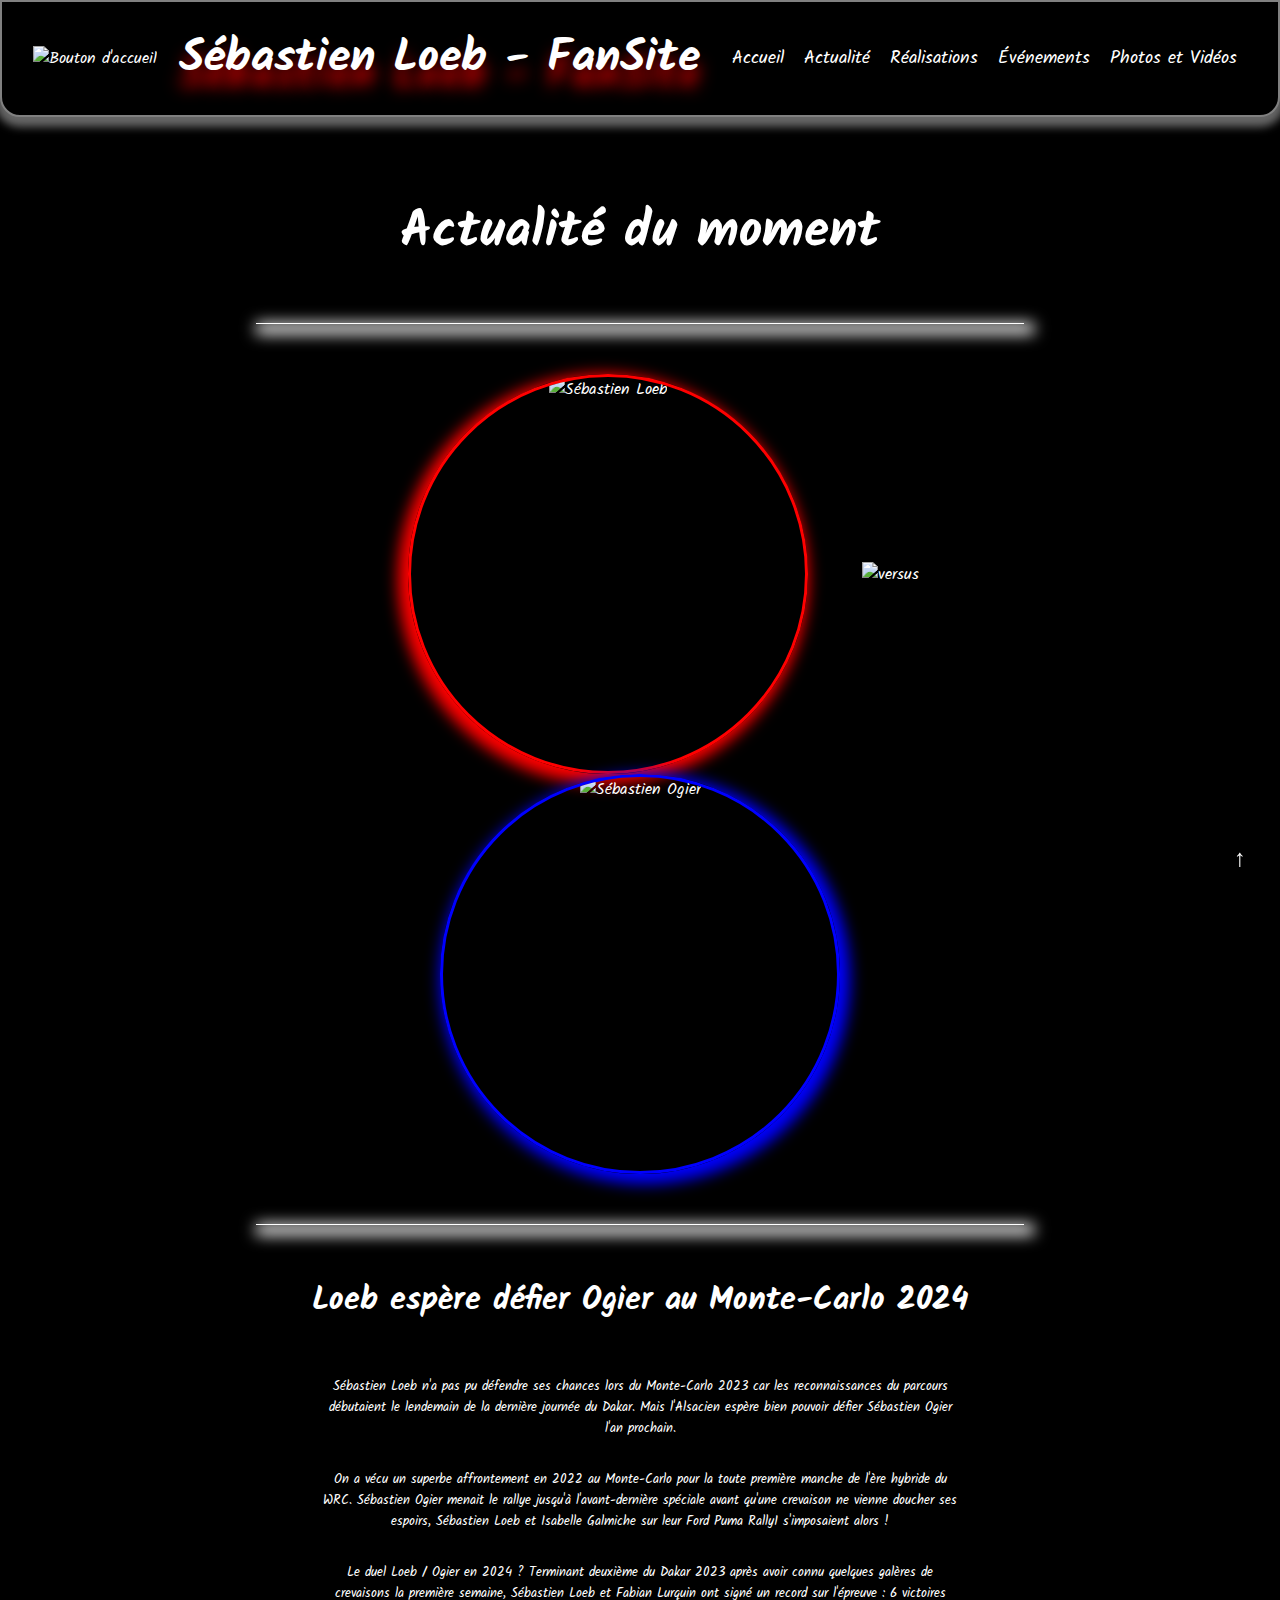
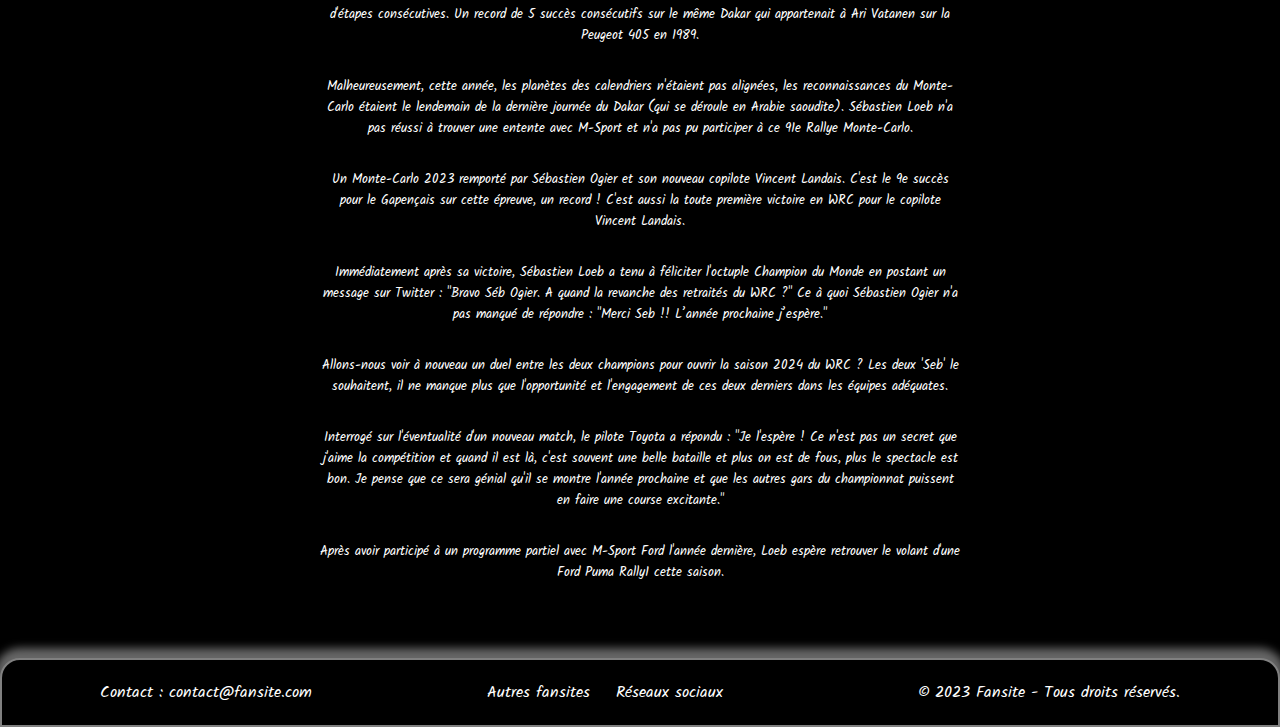
==== Pages/actualite.html @ 15e07889 "update" ====
<!DOCTYPE html>
<html lang="fr">

    <head>
        <meta charset="UTF-8" />
        <meta name="viewport" content="width=device-width, initial-scale=1.0" />

        <title>Sébastien Loeb - FanSite</title>
        <link rel="stylesheet" href="/fansite.css" />
    </head>

    <body>
        <div id="top"></div>
        <header>
            <a href="index.html" class="logo">
                <img src="/assets/logobis2.png" alt="Bouton d'accueil" />
            </a>

            <div class="title">
                <h1>Sébastien Loeb - FanSite</h1>
            </div>
            
            <nav>
                <ul class="nav-ul">
                    <li><a href="/index.html">Accueil</a></li>
                    <li><a href="./actualite.html">Actualité</a></li>
                    <li><a href="./realisations.html">Réalisations</a></li>
                    <li><a href="./evenements.html">Événements</a></li>
                    <li><a href="./photos_videos.html">Photos et Vidéos</a></li>
                </ul>
            </nav>
        </header>

        <main class="main-actualite">
            <h2>Actualité du moment</h2>

            <hr>

            <div class="container-vs-actualite">
                <div class="sous-container-actualite red">
                    <img class="img-actualite left" src="../assets/loeb-actus.jpg" alt="Sébastien Loeb">
                </div>

                <div class="sous-container-actualite-versus">
                    <img class="img-actualite-centre" src="../assets/versus-logo-removebg.png" alt="versus">
                </div>

                <div class="sous-container-actualite blue">
                    <img class="img-actualite right" src="../assets/ogier-actus.jpg" alt="Sébastien Ogier">
                </div>
            </div>

            <hr>

            <h3 class="main-actualite-h3">
                Loeb espère défier Ogier au Monte-Carlo 2024
            </h3>

            <p>
                Sébastien Loeb n'a pas pu défendre ses chances lors du Monte-Carlo 2023 car les reconnaissances du parcours débutaient le lendemain de la dernière journée du Dakar. Mais l'Alsacien espère bien pouvoir défier Sébastien Ogier l'an prochain.
            </p>
        
            <p>
                On a vécu un superbe affrontement en 2022 au Monte-Carlo pour la toute première manche de l'ère hybride du WRC. Sébastien Ogier menait le rallye jusqu'à l'avant-dernière spéciale avant qu'une crevaison ne vienne doucher ses espoirs, Sébastien Loeb et Isabelle Galmiche sur leur Ford Puma Rally1 s'imposaient alors !
            </p>
        
            <p>
                Le duel Loeb / Ogier en 2024 ? Terminant deuxième du Dakar 2023 après avoir connu quelques galères de crevaisons la première semaine, Sébastien Loeb et Fabian Lurquin ont signé un record sur l'épreuve : 6 victoires d'étapes consécutives. Un record de 5 succès consécutifs sur le même Dakar qui appartenait à Ari Vatanen sur la Peugeot 405 en 1989.
            </p>
        
            <p>
                Malheureusement, cette année, les planètes des calendriers n'étaient pas alignées, les reconnaissances du Monte-Carlo étaient le lendemain de la dernière journée du Dakar (qui se déroule en Arabie saoudite). Sébastien Loeb n'a pas réussi à trouver une entente avec M-Sport et n'a pas pu participer à ce 91e Rallye Monte-Carlo.
            </p>
        
            <p>
                Un Monte-Carlo 2023 remporté par Sébastien Ogier et son nouveau copilote Vincent Landais. C'est le 9e succès pour le Gapençais sur cette épreuve, un record ! C'est aussi la toute première victoire en WRC pour le copilote Vincent Landais.
            </p>
        
            <p>
                Immédiatement après sa victoire, Sébastien Loeb a tenu à féliciter l'octuple Champion du Monde en postant un message sur Twitter : "Bravo Séb Ogier. A quand la revanche des retraités du WRC ?" Ce à quoi Sébastien Ogier n'a pas manqué de répondre : "Merci Seb !! L’année prochaine j’espère."
            </p>
        
            <p>
                Allons-nous voir à nouveau un duel entre les deux champions pour ouvrir la saison 2024 du WRC ? Les deux 'Seb' le souhaitent, il ne manque plus que l'opportunité et l'engagement de ces deux derniers dans les équipes adéquates.
            </p>
        
            <p>
                Interrogé sur l'éventualité d'un nouveau match, le pilote Toyota a répondu : "Je l'espère ! Ce n'est pas un secret que j'aime la compétition et quand il est là, c'est souvent une belle bataille et plus on est de fous, plus le spectacle est bon. Je pense que ce sera génial qu'il se montre l'année prochaine et que les autres gars du championnat puissent en faire une course excitante."
            </p>
        
            <p>
                Après avoir participé à un programme partiel avec M-Sport Ford l'année dernière, Loeb espère retrouver le volant d'une Ford Puma Rally1 cette saison.
            </p>
        
        </main>

        <footer>
            <p>Contact : contact@fansite.com</p>
            <ul>
                <li><a href="autres_fansites.html">Autres fansites</a></li>
                <li><a href="reseaux_sociaux.html">Réseaux sociaux</a></li>
            </ul>
            <p>&copy; 2023 Fansite - Tous droits réservés.</p>
            <a href="#top" class="scroll-to-top">↑</a>
        </footer>
    </body>
</html>
---- fansite.css ----
@import url('https://fonts.googleapis.com/css2?family=Kalam&display=swap');

/* Rénitialisation */
* {
    margin: 0;
    padding: 0;
    box-sizing: border-box;
    text-decoration: none;
    list-style: none;
    font-family: 'Kalam';
    color: #fff;
}

/* ------------------- DÉBUT DE LA BASE ------------------- */
body {
    display: flex;
    min-height: 100vh;
    flex-direction: column;
    background-color: black;
}

/* Flèche ↑ pour retour haut de page */
.scroll-to-top {
    position: fixed;
    bottom: 20px;
    right: 20px;
    background-color: black;
    color: white;
    width: 40px;
    height: 40px;
    text-align: center;
    line-height: 40px;
    border-radius: 50%;
    font-size: 24px;
    text-decoration: none;
    transition: display 0.5s;
}

.scroll-to-top:hover {
    background-color: rgba(255, 255, 255, 0.333);
    color: black;
}

/* Header - NavBar */
header {
    background-color: black;
    box-shadow: 0px 5px 8px 5px rgba(255,255,255,0.4);
    border-radius: 0 0 20px 20px;
    border: 2px solid gray;
    padding: 20px;
    display: flex;
    align-items: center;
    justify-content: space-around;
    flex-wrap: wrap;
    margin-bottom: 75px;
}

/* Style du logo */
.logo img {
    width: 200px;
}

.title {
    font-weight: 900;
    font-size: 1.8vw;
    text-shadow: 0px 17px 16px #CE0000;
}

.nav-ul {
    display: flex;
    flex-wrap: wrap;
    align-items: center;
    justify-content: space-around;
}

.nav-ul li {
    margin: 10px;
}

.nav-ul li a {
    text-decoration: none;
    transition: color 0.3s;
    font-size: 18px;
}

.nav-ul li a:hover {
    color: red;
}

/* Style pour le footer */
footer {
    background-color: black;
    box-shadow: 0px -5px 8px 5px rgba(255,255,255,0.4);
    border-radius: 20px 20px 0 0;
    border: 2px solid gray;
    text-align: center;
    padding: 10px;
    display: flex;
    align-items: center;
    justify-content: space-around;
}

footer p {
    margin: 10px 0;
}

footer ul li {
    display: inline;
    margin-right: 20px;
}

footer ul li a:hover {
    color: blue;
}

::-webkit-scrollbar {
    display: none;
}
/* ------------------- FIN DE LA BASE ------------------- */


/* ---------------- DÉBUT PAGE INDEX --------------- */
/* MAIN */
.main-index {
    /* flex: 1; */
    display: flex;
    align-items: center;
    justify-content: center;
    flex-direction: column;
    margin-bottom: 100px;
}

.main-index > h2 {
    text-align: left;
    width: 100%;
    max-width: 20vw;
    margin-left: -35%;
    font-size: 35px;
    font-weight: 900;
    color: red;
}

.main-index > p {
    width: 100%;
    height: auto;
    max-width: 50vw;
    text-align: center;
}

.main-index > a {
    border: #fff solid 3px;
    border-radius: 20px;
    background-color: cadetblue;
    padding: 10px;
    margin: 50px 0 30px;
}

.container-gif-main-index {
    display: flex;
    flex-direction: row;
    width: 100%;
    height: auto;
    margin-bottom: 30px;
}

.main-index > .gif-main-bas-index {
    width: 100%;
    height: auto;
    max-width: 15vw;
    display: block;
    margin: 0 auto;
}

.damier-main-index {
    background-image: url("./assets/damier.jpg");
    background-size: cover;
    background-position: center;
}

.damier-main-index.right-damier-index {
    width: 100%;
    height: auto;
    max-width: 100vw;
    display: block;
    margin: 0 auto;
    background-size: 350%;
    background-repeat: no-repeat;
}

.damier-main-index.left-damier-index {
    transform: scaleX(-1);
    width: 100%;
    height: auto;
    max-width: 100vw;
    display: block;
    margin: 0 auto;
    background-size: 350%;
    background-repeat: no-repeat;
}

.gif-presentation-index {
   width: 250vw;
   height: auto;
}
/* ---------------- FIN PAGE INDEX --------------- */

/* ---------------- DÉBUT PAGE ACTUALITÉES --------------- */
.main-actualite {
    display: flex;
    flex-direction: column;
    flex-wrap: wrap;
    justify-content: center;
    text-align: center;
    align-items: center;
    margin-bottom: 45px;
}

.main-actualite > h2 {
    font-weight: 900;
    font-size: 4vw;
    margin-bottom: 50px;

}

hr {
    border: 0;
    height: 1px;
    width: 60%;
    background-color: white; 
    box-shadow: 5px 5px 15px 5px white;
}

.container-vs-actualite {
    display: flex;
    align-items: center;
    justify-content: center;
    flex-direction: row;
    flex-wrap: wrap;
    margin: 50px 0 50px;
}

@media (max-width: 1060px) {
    .container-vs-actualite {
        flex-direction: column;
        align-items: center;
        justify-content: center;
    }
}

.container-vs-actualite > img {
    width: 100%;
    height: auto;
    max-width: 100%;
}

.sous-container-actualite {
    width: 400px;
    height: 400px;
    border: 3px solid red;
    border-radius: 50%;
    overflow: hidden;
}

.sous-container-actualite.red {
    border: 3px solid red;
    margin: 0 50px;
    box-shadow: -5px 5px 15px 5px red;
}

.sous-container-actualite.blue {
    border: 3px solid blue;
    margin: 0 50px;
    box-shadow: 5px 5px 15px 5px blue;
}

.sous-container-actualite-versus {
    /* background-color: blue; */
    width: 100%;
    height: auto;
    max-width: 5vw;
}

.img-actualite {
    width: 100%;
    height: 100%;
    object-fit: cover;
}

.img-actualite-centre {
    width: 100%;
    height: 100%;
    object-fit: cover;
}

.main-actualite-h3 {
    margin: 50px 0;
    font-size: 2.5vw;
}

.main-actualite > p {
    font-size: 1.05vw;
    width: 100%;
    height: auto;
    max-width: 50%;
    margin-bottom: 30px;
}

/* ---------------- FIN PAGE ACTUALITÉES --------------- */
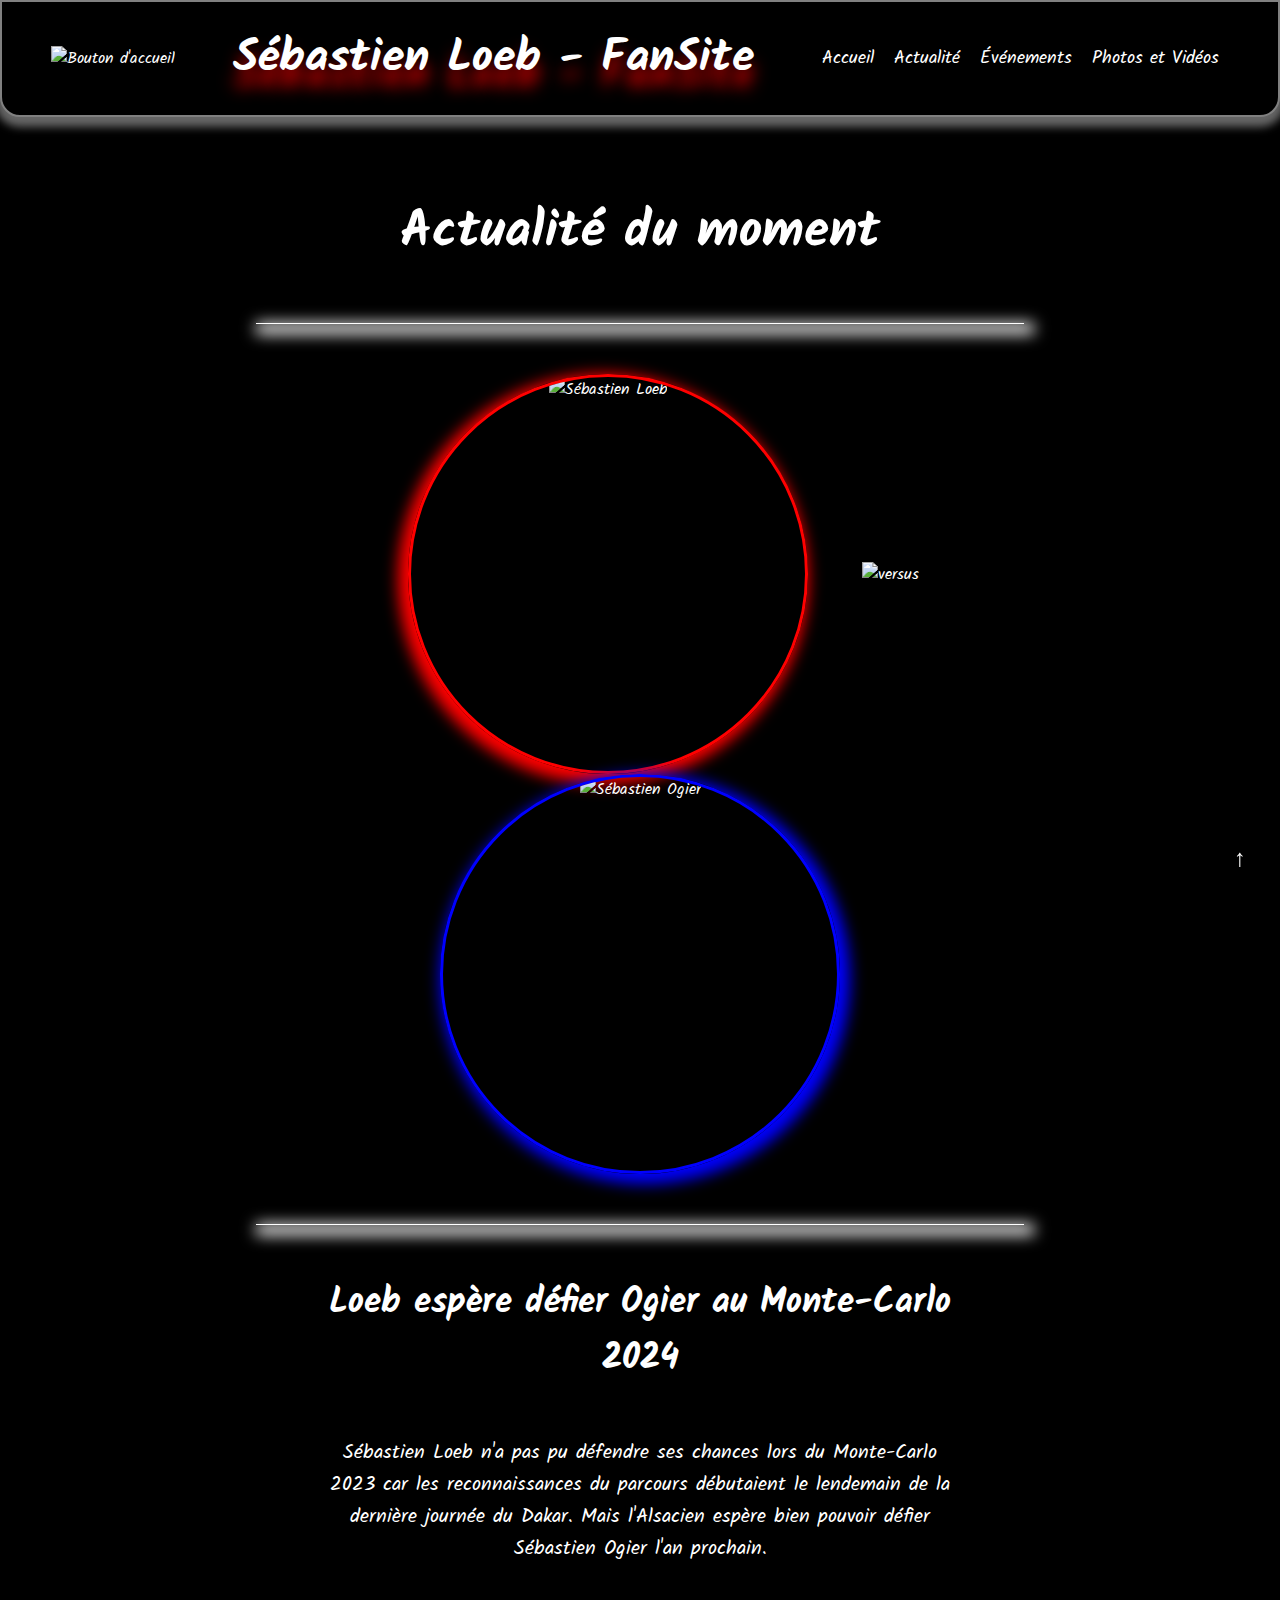
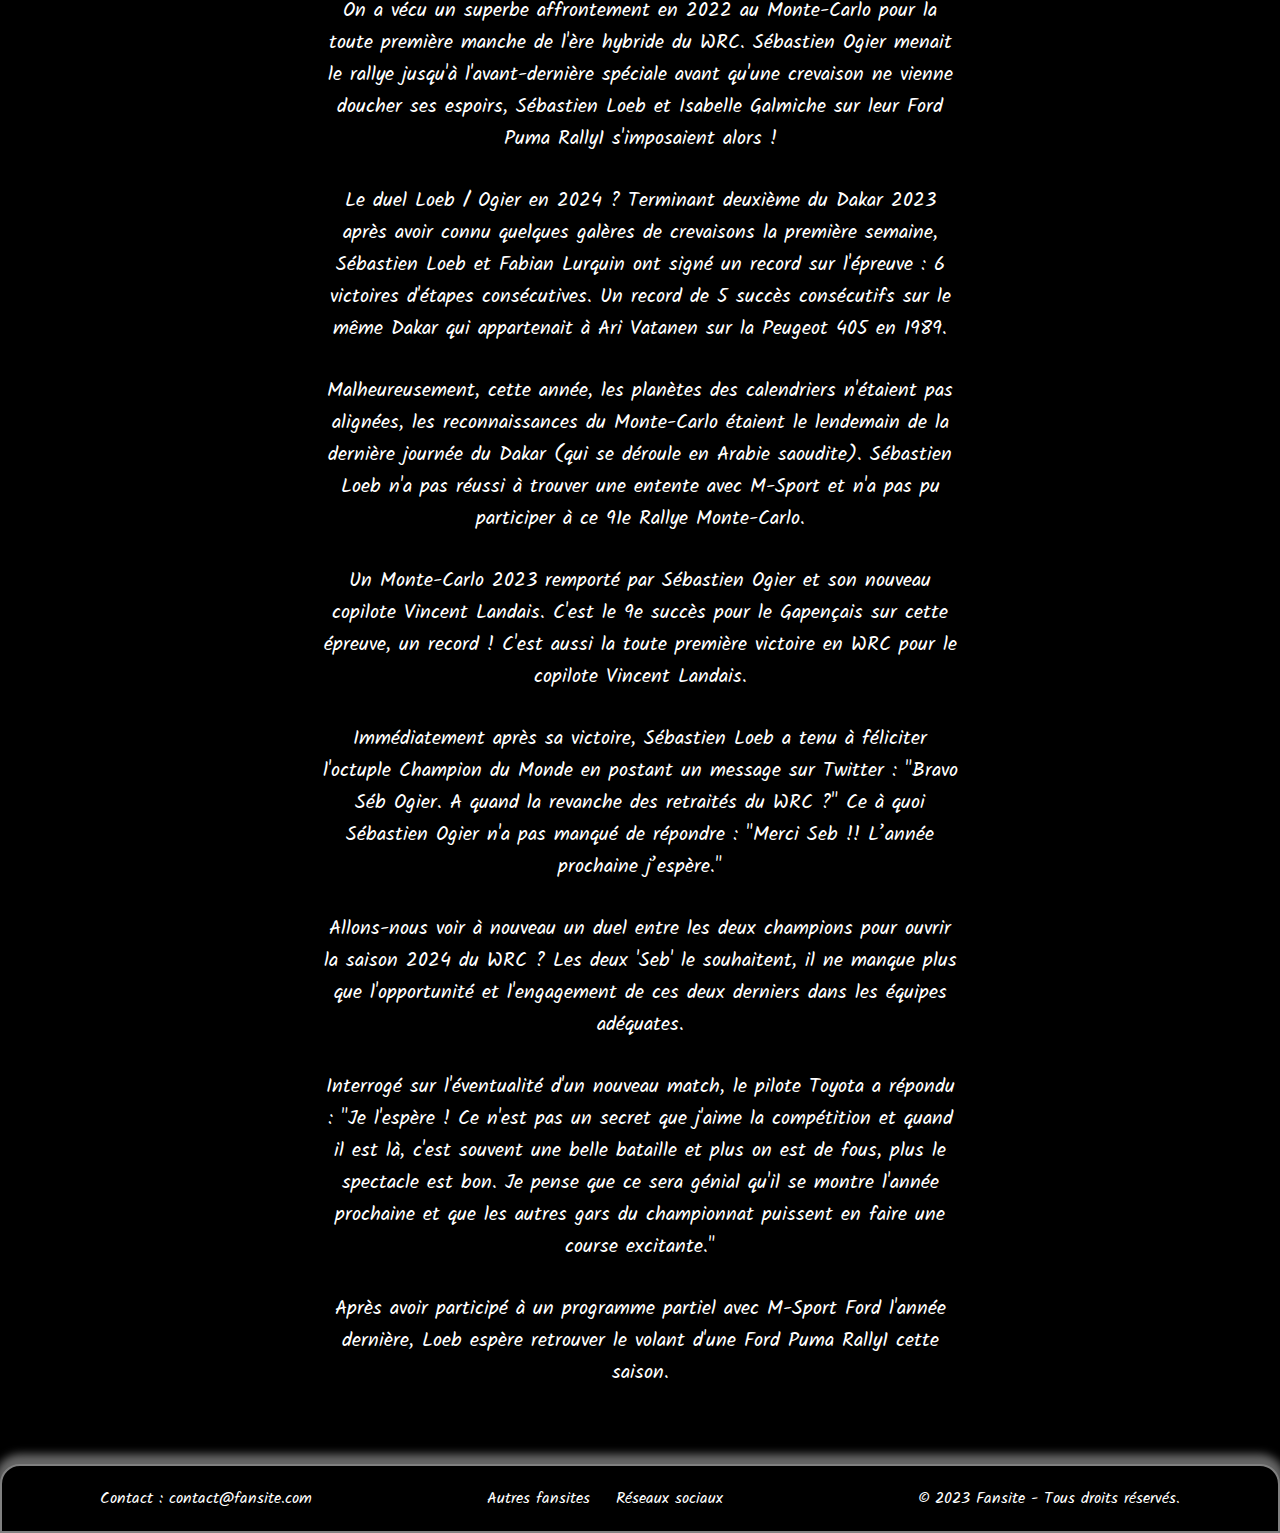
==== commit 6d5acac8: "update" ====
--- a/Pages/actualite.html
+++ b/Pages/actualite.html
@@ -24,7 +24,6 @@
                 <ul class="nav-ul">
                     <li><a href="/index.html">Accueil</a></li>
                     <li><a href="./actualite.html">Actualité</a></li>
-                    <li><a href="./realisations.html">Réalisations</a></li>
                     <li><a href="./evenements.html">Événements</a></li>
                     <li><a href="./photos_videos.html">Photos et Vidéos</a></li>
                 </ul>
--- a/fansite.css
+++ b/fansite.css
@@ -131,6 +131,12 @@
 }
 
 .main-index > h2 {
+    font-weight: 900;
+    font-size: 4vw;
+    margin-bottom: 50px;
+}
+
+.main-index > h3 {
     text-align: left;
     width: 100%;
     max-width: 20vw;
@@ -138,12 +144,14 @@
     font-size: 35px;
     font-weight: 900;
     color: red;
+    margin-top: 50px;
 }
 
 .main-index > p {
     width: 100%;
     height: auto;
     max-width: 50vw;
+    font-size: 20px;
     text-align: center;
 }
 
@@ -294,15 +302,38 @@
 
 .main-actualite-h3 {
     margin: 50px 0;
-    font-size: 2.5vw;
+    width: 100%;
+    height: auto;
+    max-width: 50vw;
+    font-size: 35px;
 }
 
 .main-actualite > p {
-    font-size: 1.05vw;
-    width: 100%;
-    height: auto;
-    max-width: 50%;
+    width: 100%;
+    height: auto;
+    max-width: 50vw;
     margin-bottom: 30px;
+    font-size: 20px;
 }
 
 /* ---------------- FIN PAGE ACTUALITÉES --------------- */
+
+
+.main {
+    display: flex;
+    flex-direction: column;
+    align-items: center;
+    justify-content: center;
+    margin-bottom: 100px;
+}
+
+table,
+td {
+  border: 1px solid #333;
+}
+
+thead,
+tfoot {
+  background-color: #333;
+  color: #fff;
+}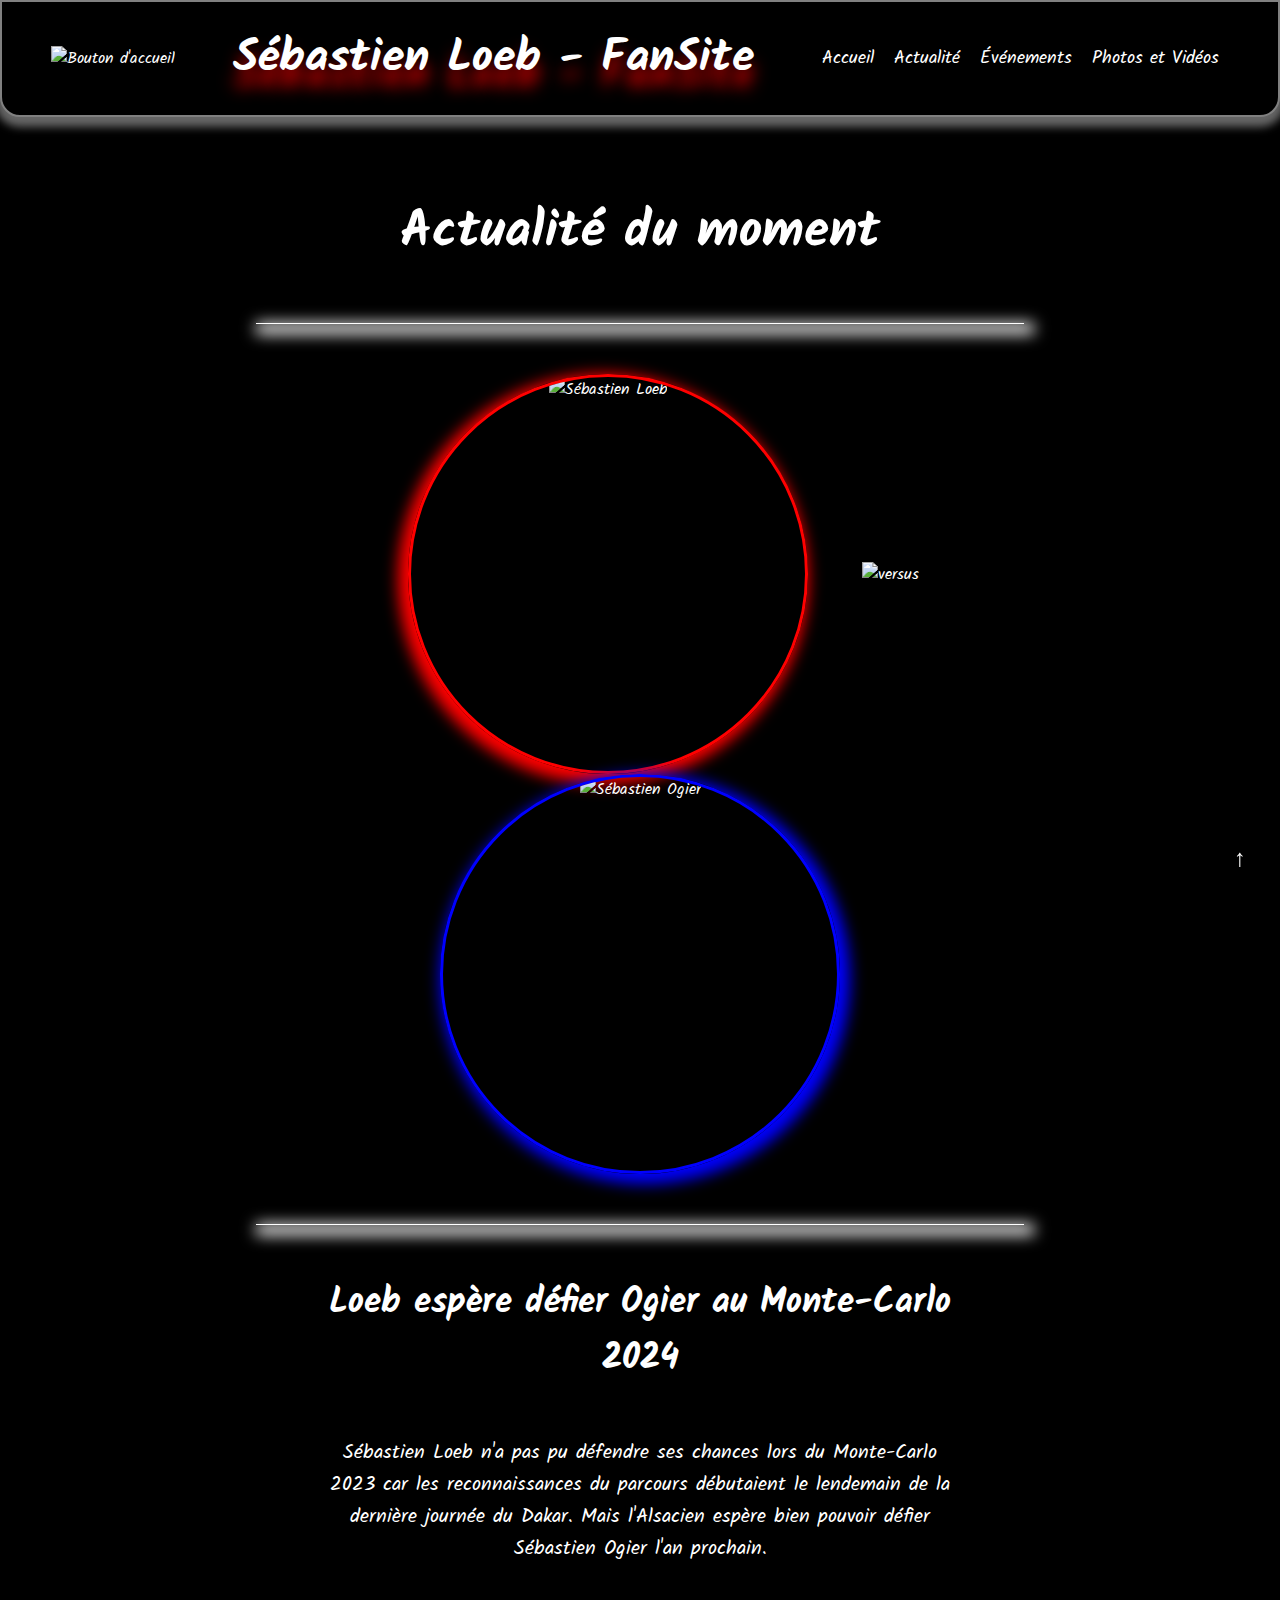
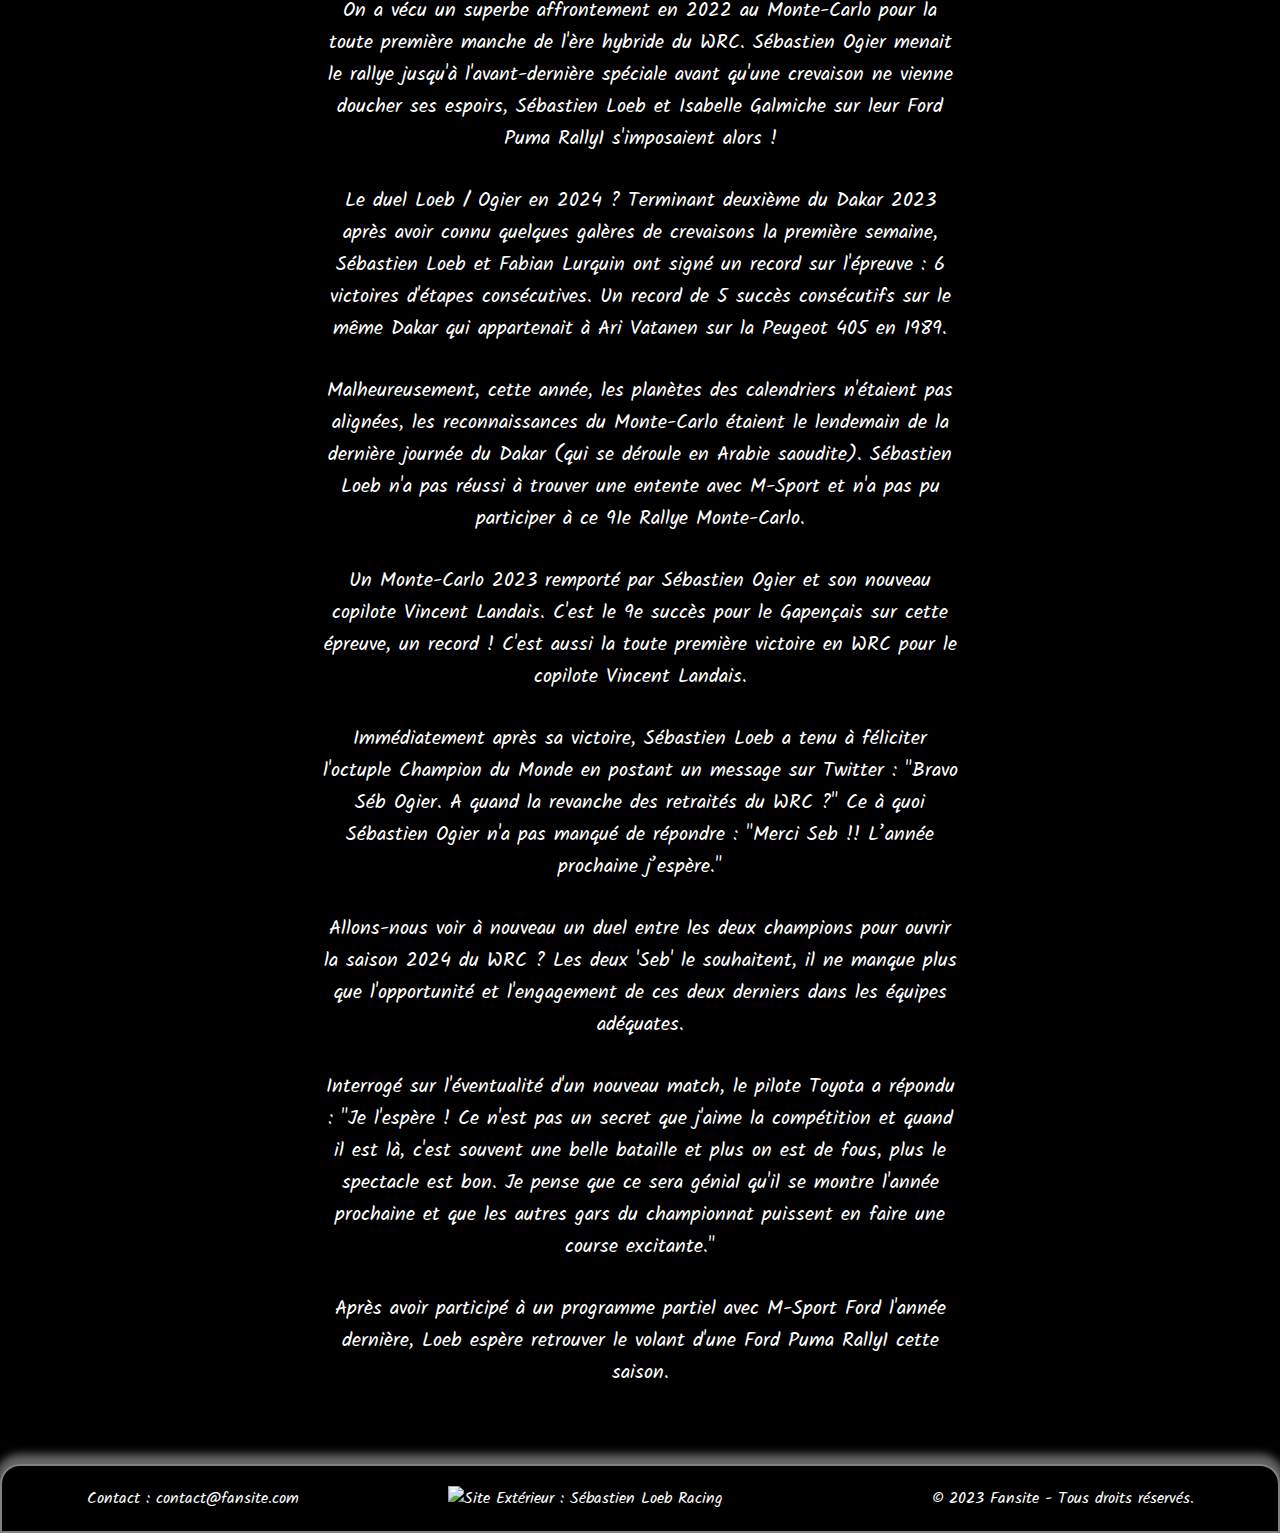
==== commit a431dd36: "update" ====
--- a/Pages/actualite.html
+++ b/Pages/actualite.html
@@ -7,6 +7,7 @@
 
         <title>Sébastien Loeb - FanSite</title>
         <link rel="stylesheet" href="/fansite.css" />
+        <link rel="stylesheet" href="https://cdnjs.cloudflare.com/ajax/libs/font-awesome/6.4.2/css/all.min.css" integrity="sha512-z3gLpd7yknf1YoNbCzqRKc4qyor8gaKU1qmn+CShxbuBusANI9QpRohGBreCFkKxLhei6S9CQXFEbbKuqLg0DA==" crossorigin="anonymous" referrerpolicy="no-referrer" />
     </head>
 
     <body>
@@ -19,7 +20,7 @@
             <div class="title">
                 <h1>Sébastien Loeb - FanSite</h1>
             </div>
-            
+
             <nav>
                 <ul class="nav-ul">
                     <li><a href="/index.html">Accueil</a></li>
@@ -31,7 +32,7 @@
         </header>
 
         <main class="main-actualite">
-            <h2>Actualité du moment</h2>
+            <h2 class="title-page-h2">Actualité du moment</h2>
 
             <hr>
 
@@ -58,46 +59,89 @@
             <p>
                 Sébastien Loeb n'a pas pu défendre ses chances lors du Monte-Carlo 2023 car les reconnaissances du parcours débutaient le lendemain de la dernière journée du Dakar. Mais l'Alsacien espère bien pouvoir défier Sébastien Ogier l'an prochain.
             </p>
-        
             <p>
                 On a vécu un superbe affrontement en 2022 au Monte-Carlo pour la toute première manche de l'ère hybride du WRC. Sébastien Ogier menait le rallye jusqu'à l'avant-dernière spéciale avant qu'une crevaison ne vienne doucher ses espoirs, Sébastien Loeb et Isabelle Galmiche sur leur Ford Puma Rally1 s'imposaient alors !
             </p>
-        
             <p>
                 Le duel Loeb / Ogier en 2024 ? Terminant deuxième du Dakar 2023 après avoir connu quelques galères de crevaisons la première semaine, Sébastien Loeb et Fabian Lurquin ont signé un record sur l'épreuve : 6 victoires d'étapes consécutives. Un record de 5 succès consécutifs sur le même Dakar qui appartenait à Ari Vatanen sur la Peugeot 405 en 1989.
             </p>
-        
             <p>
                 Malheureusement, cette année, les planètes des calendriers n'étaient pas alignées, les reconnaissances du Monte-Carlo étaient le lendemain de la dernière journée du Dakar (qui se déroule en Arabie saoudite). Sébastien Loeb n'a pas réussi à trouver une entente avec M-Sport et n'a pas pu participer à ce 91e Rallye Monte-Carlo.
             </p>
-        
             <p>
                 Un Monte-Carlo 2023 remporté par Sébastien Ogier et son nouveau copilote Vincent Landais. C'est le 9e succès pour le Gapençais sur cette épreuve, un record ! C'est aussi la toute première victoire en WRC pour le copilote Vincent Landais.
             </p>
-        
             <p>
                 Immédiatement après sa victoire, Sébastien Loeb a tenu à féliciter l'octuple Champion du Monde en postant un message sur Twitter : "Bravo Séb Ogier. A quand la revanche des retraités du WRC ?" Ce à quoi Sébastien Ogier n'a pas manqué de répondre : "Merci Seb !! L’année prochaine j’espère."
             </p>
-        
             <p>
                 Allons-nous voir à nouveau un duel entre les deux champions pour ouvrir la saison 2024 du WRC ? Les deux 'Seb' le souhaitent, il ne manque plus que l'opportunité et l'engagement de ces deux derniers dans les équipes adéquates.
             </p>
-        
             <p>
                 Interrogé sur l'éventualité d'un nouveau match, le pilote Toyota a répondu : "Je l'espère ! Ce n'est pas un secret que j'aime la compétition et quand il est là, c'est souvent une belle bataille et plus on est de fous, plus le spectacle est bon. Je pense que ce sera génial qu'il se montre l'année prochaine et que les autres gars du championnat puissent en faire une course excitante."
             </p>
-        
             <p>
                 Après avoir participé à un programme partiel avec M-Sport Ford l'année dernière, Loeb espère retrouver le volant d'une Ford Puma Rally1 cette saison.
             </p>
-        
         </main>
 
         <footer>
             <p>Contact : contact@fansite.com</p>
-            <ul>
-                <li><a href="autres_fansites.html">Autres fansites</a></li>
-                <li><a href="reseaux_sociaux.html">Réseaux sociaux</a></li>
+            <ul class="reseaux-sociaux">
+                <li>
+                    <a
+                        href="https://sebastienloebracing.com"
+                        target="_blank"
+                        class="logo"
+                    >
+                        <img
+                            src="../assets/logo-footer.png" alt="Site Extérieur : Sébastien Loeb Racing"
+                        >
+                    </a>
+                </li>
+                <li class="reseau-social">
+                    <a
+                        href="https://www.facebook.com/SebLoebOfficiel"
+                        target="_blank"
+                    >
+                        <i
+                            class="
+                                fa-brands
+                                fa-square-facebook
+                                fa-bounce
+                                fa-2xl
+                            "
+                        ></i>
+                    </a>
+                </li>
+                <li class="reseau-social">
+                    <a
+                        href="https://twitter.com/SebastienLoeb" target="_blank"
+                    >
+                        <i
+                            class="
+                                fa-brands
+                                fa-2xl fa-bounce fa-square-x-twitter
+                            " 
+                        ></i>
+                    </a>
+                </li>
+                <li class="reseau-social">
+                    <a
+                        class="reseaux-sociaux"
+                        href="https://www.instagram.com/sebloebofficiel/"
+                        target="_blank"
+                    >
+                        <i
+                            class="
+                                fa-brands
+                                fa-square-instagram
+                                fa-bounce
+                                fa-2xl
+                            "
+                        ></i>
+                    </a>
+                </li>
             </ul>
             <p>&copy; 2023 Fansite - Tous droits réservés.</p>
             <a href="#top" class="scroll-to-top">↑</a>
--- a/fansite.css
+++ b/fansite.css
@@ -1,3 +1,4 @@
+/* Import de la police 'Kalam' via Google Fonts */
 @import url('https://fonts.googleapis.com/css2?family=Kalam&display=swap');
 
 /* Rénitialisation */
@@ -10,7 +11,6 @@
     font-family: 'Kalam';
     color: #fff;
 }
-
 /* ------------------- DÉBUT DE LA BASE ------------------- */
 body {
     display: flex;
@@ -18,7 +18,6 @@
     flex-direction: column;
     background-color: black;
 }
-
 /* Flèche ↑ pour retour haut de page */
 .scroll-to-top {
     position: fixed;
@@ -35,12 +34,10 @@
     text-decoration: none;
     transition: display 0.5s;
 }
-
 .scroll-to-top:hover {
     background-color: rgba(255, 255, 255, 0.333);
     color: black;
 }
-
 /* Header - NavBar */
 header {
     background-color: black;
@@ -54,39 +51,32 @@
     flex-wrap: wrap;
     margin-bottom: 75px;
 }
-
 /* Style du logo */
 .logo img {
     width: 200px;
 }
-
 .title {
     font-weight: 900;
     font-size: 1.8vw;
     text-shadow: 0px 17px 16px #CE0000;
 }
-
 .nav-ul {
     display: flex;
     flex-wrap: wrap;
     align-items: center;
     justify-content: space-around;
 }
-
 .nav-ul li {
     margin: 10px;
 }
-
 .nav-ul li a {
     text-decoration: none;
     transition: color 0.3s;
     font-size: 18px;
 }
-
 .nav-ul li a:hover {
     color: red;
 }
-
 /* Style pour le footer */
 footer {
     background-color: black;
@@ -99,28 +89,26 @@
     align-items: center;
     justify-content: space-around;
 }
-
 footer p {
     margin: 10px 0;
 }
-
-footer ul li {
-    display: inline;
-    margin-right: 20px;
-}
-
-footer ul li a:hover {
-    color: blue;
-}
-
+.reseaux-sociaux {
+    display: flex;
+    align-items: center;
+}
+.reseau-social i {
+    padding: 0 10px 0 10px;
+    color: #35363a;
+}
+.reseau-social:hover {
+    transform: scale(1.5);
+}
 ::-webkit-scrollbar {
     display: none;
 }
 /* ------------------- FIN DE LA BASE ------------------- */
 
-
 /* ---------------- DÉBUT PAGE INDEX --------------- */
-/* MAIN */
 .main-index {
     /* flex: 1; */
     display: flex;
@@ -129,13 +117,11 @@
     flex-direction: column;
     margin-bottom: 100px;
 }
-
-.main-index > h2 {
+.title-page-h2 {
     font-weight: 900;
     font-size: 4vw;
     margin-bottom: 50px;
 }
-
 .main-index > h3 {
     text-align: left;
     width: 100%;
@@ -146,7 +132,6 @@
     color: red;
     margin-top: 50px;
 }
-
 .main-index > p {
     width: 100%;
     height: auto;
@@ -154,7 +139,6 @@
     font-size: 20px;
     text-align: center;
 }
-
 .main-index > a {
     border: #fff solid 3px;
     border-radius: 20px;
@@ -162,7 +146,6 @@
     padding: 10px;
     margin: 50px 0 30px;
 }
-
 .container-gif-main-index {
     display: flex;
     flex-direction: row;
@@ -170,7 +153,6 @@
     height: auto;
     margin-bottom: 30px;
 }
-
 .main-index > .gif-main-bas-index {
     width: 100%;
     height: auto;
@@ -178,13 +160,11 @@
     display: block;
     margin: 0 auto;
 }
-
 .damier-main-index {
     background-image: url("./assets/damier.jpg");
     background-size: cover;
     background-position: center;
 }
-
 .damier-main-index.right-damier-index {
     width: 100%;
     height: auto;
@@ -222,14 +202,6 @@
     align-items: center;
     margin-bottom: 45px;
 }
-
-.main-actualite > h2 {
-    font-weight: 900;
-    font-size: 4vw;
-    margin-bottom: 50px;
-
-}
-
 hr {
     border: 0;
     height: 1px;
@@ -246,7 +218,6 @@
     flex-wrap: wrap;
     margin: 50px 0 50px;
 }
-
 @media (max-width: 1060px) {
     .container-vs-actualite {
         flex-direction: column;
@@ -254,13 +225,11 @@
         justify-content: center;
     }
 }
-
 .container-vs-actualite > img {
     width: 100%;
     height: auto;
     max-width: 100%;
 }
-
 .sous-container-actualite {
     width: 400px;
     height: 400px;
@@ -268,38 +237,32 @@
     border-radius: 50%;
     overflow: hidden;
 }
-
 .sous-container-actualite.red {
     border: 3px solid red;
     margin: 0 50px;
     box-shadow: -5px 5px 15px 5px red;
 }
-
 .sous-container-actualite.blue {
     border: 3px solid blue;
     margin: 0 50px;
     box-shadow: 5px 5px 15px 5px blue;
 }
-
 .sous-container-actualite-versus {
     /* background-color: blue; */
     width: 100%;
     height: auto;
     max-width: 5vw;
 }
-
 .img-actualite {
     width: 100%;
     height: 100%;
     object-fit: cover;
 }
-
 .img-actualite-centre {
     width: 100%;
     height: 100%;
     object-fit: cover;
 }
-
 .main-actualite-h3 {
     margin: 50px 0;
     width: 100%;
@@ -307,7 +270,6 @@
     max-width: 50vw;
     font-size: 35px;
 }
-
 .main-actualite > p {
     width: 100%;
     height: auto;
@@ -315,25 +277,122 @@
     margin-bottom: 30px;
     font-size: 20px;
 }
-
 /* ---------------- FIN PAGE ACTUALITÉES --------------- */
 
-
-.main {
-    display: flex;
-    flex-direction: column;
-    align-items: center;
-    justify-content: center;
-    margin-bottom: 100px;
-}
-
+/* ---------------- DÉBUT PAGE ÉVÉNEMENTS --------------- */
+.main-evenements {
+    display: flex;
+    flex-direction: column;
+    align-items: center;
+    justify-content: center;
+    margin-bottom: 100px;
+}
+.main-evenements > p {
+    margin-top: 100px;
+    margin-bottom: 100px;
+    width: 100%;
+    height: auto;
+    max-width: 50vw;
+    font-size: 20px;
+    text-align: center;
+}
+.tableau-events {
+    font-size: 23px;
+    text-align: center;
+}
 table,
-td {
+td,
+th {
   border: 1px solid #333;
-}
-
-thead,
-tfoot {
-  background-color: #333;
-  color: #fff;
-}+  border-radius: 20px;
+  padding: 30px;
+}
+th {
+    position: relative;
+    z-index: 1;
+}
+th::after {
+    content: '';
+    position: absolute;
+    top: 0;
+    left: 0;
+    width: 100%;
+    height: 100%;
+    background-color: rgb(31, 31, 31);
+    filter: blur(7px);
+    z-index: -1;
+}
+/* ---------------- FIN PAGE ÉVÉNEMENTS --------------- */
+
+/* ---------------- DÉBUT PAGE PHOTOS & VIDÉOS --------------- */
+.main-photos-videos {
+    display: flex;
+    flex-direction: column;
+    text-align: center;
+    justify-content: center;
+    align-items: center;
+}
+.main-photos-videos > h3 {
+    margin: 100px 0 50px;
+    margin: 50px 0;
+    width: 100%;
+    height: auto;
+    max-width: 50vw;
+    font-size: 35px;
+}
+.grid-photos {
+    margin-bottom: 100px;
+    
+    display: grid;
+    grid-template-columns: repeat(3, 1fr);
+    grid-template-rows: repeat(3, 1fr);
+    grid-column-gap: 20px;
+    grid-row-gap: 20px;
+
+    width: 100%;
+    height: auto;
+    max-width: 1200px;
+}
+.grid-photos > .case {
+    border-radius: 25px;
+    padding: 10px;
+}
+.case > img {
+    width: 100%;
+    height: 100%;
+    object-fit: cover;
+    border-radius: 25px;
+    box-shadow: 5px 5px 15px 5px #ffffff2e;
+    transition: transform 0.3s;
+}
+.case:hover img {
+    transform: scale(2);
+}
+.grid-videos {
+    margin-bottom: 100px;
+
+    display: grid;
+    grid-template-columns: repeat(3, 1fr);
+    grid-template-rows: repeat(3, 1fr);
+    grid-column-gap: 20px;
+    grid-row-gap: 20px;
+
+    width: 100%;
+    height: auto;
+    max-width: 1400px;
+}
+.grid-videos > .case {
+    /* background-color: blue; */
+    padding: 10px;
+    
+}
+.case > iframe {
+    box-shadow: 5px 5px 15px 5px #ffffff2e;
+    border-radius: 25px;
+    aspect-ratio: 16/9;  
+}
+/* ---------------- FIN PAGE PHOTOS & VIDÉOS --------------- */
+
+
+
+
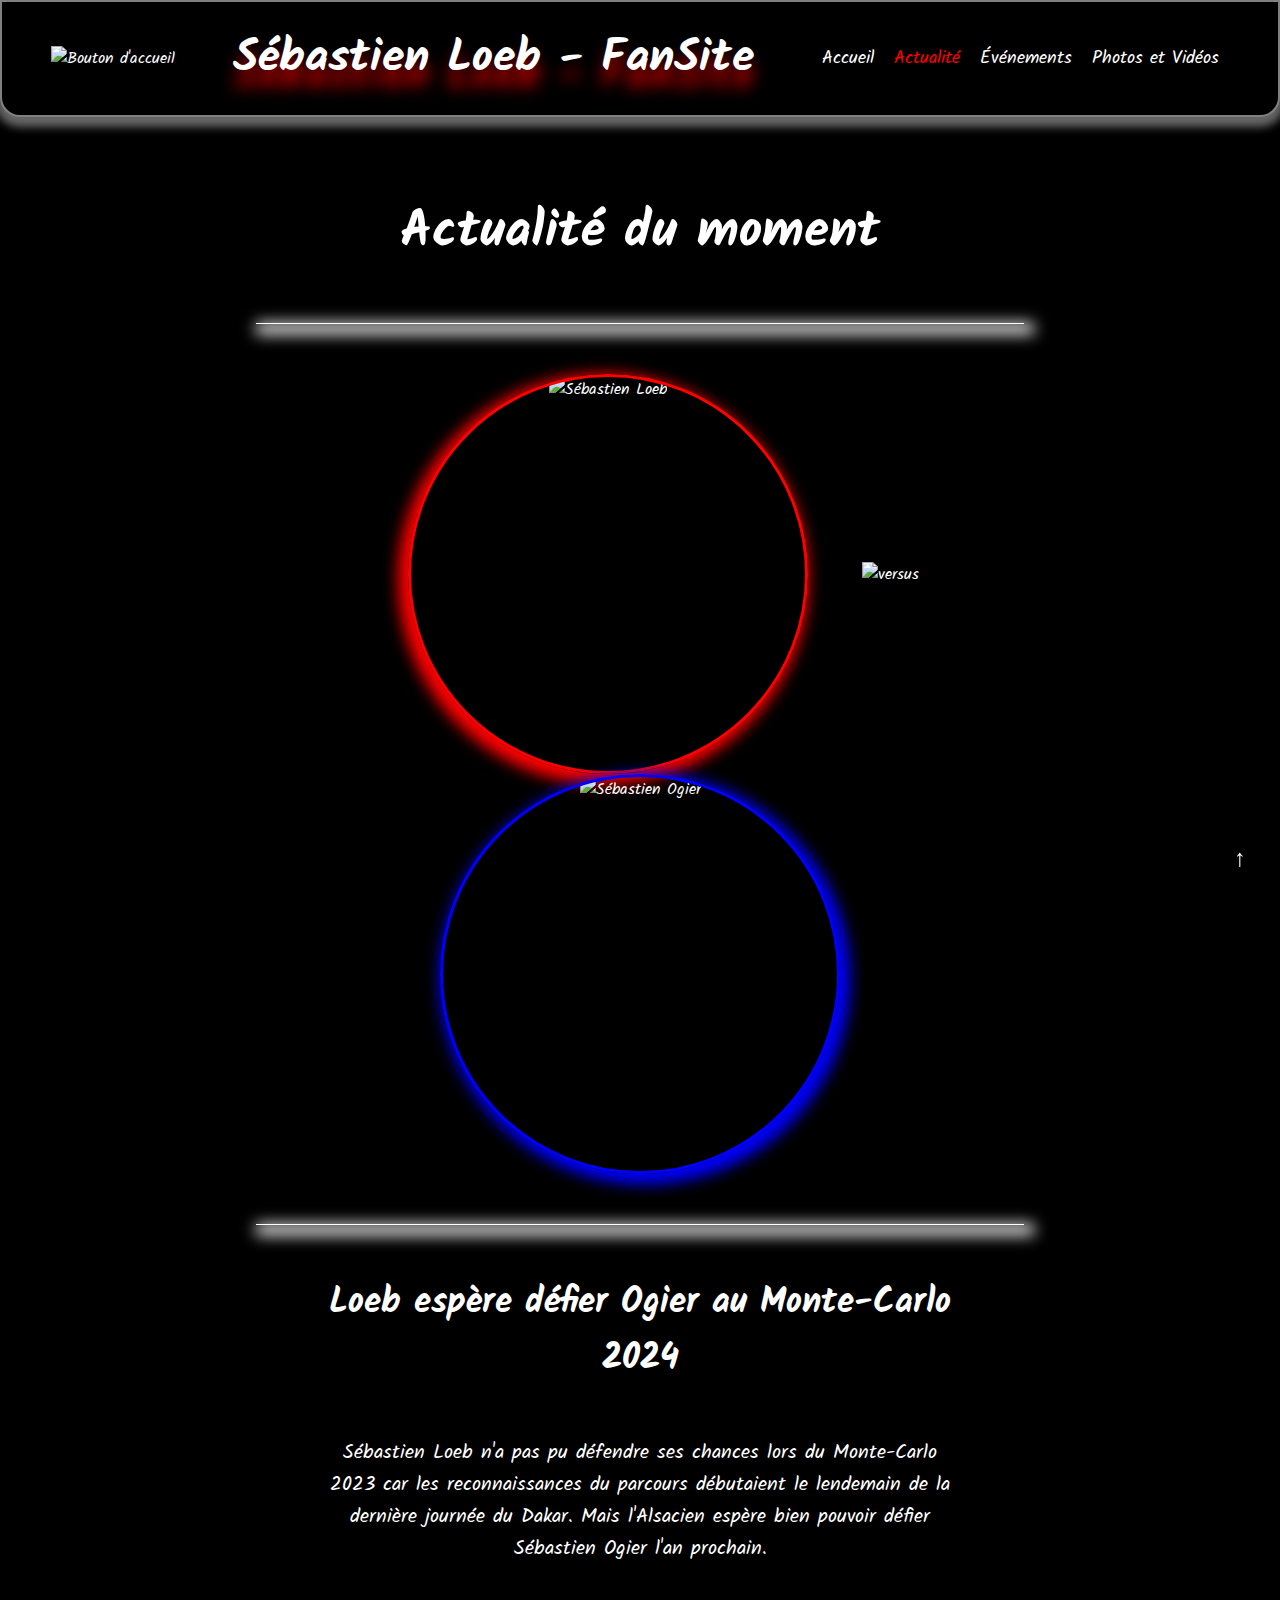
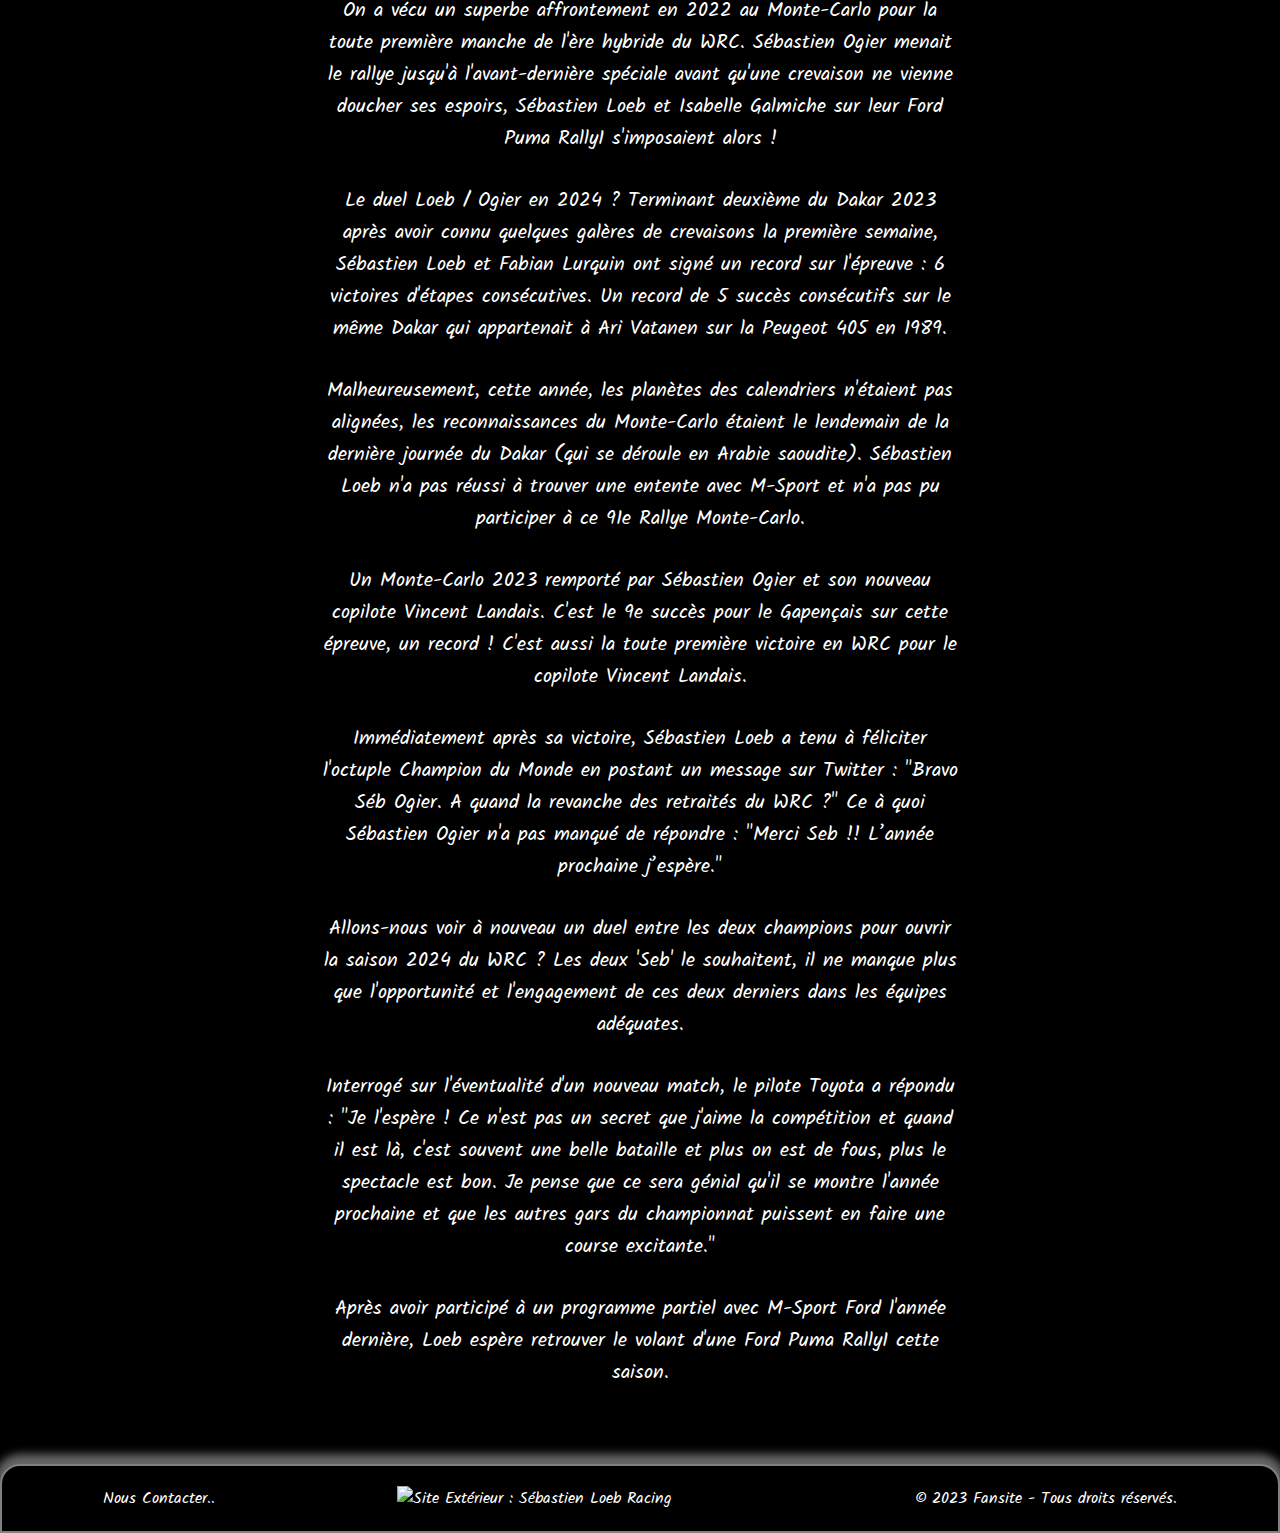
==== commit 4e472479: "update" ====
--- a/Pages/actualite.html
+++ b/Pages/actualite.html
@@ -24,7 +24,7 @@
             <nav>
                 <ul class="nav-ul">
                     <li><a href="/index.html">Accueil</a></li>
-                    <li><a href="./actualite.html">Actualité</a></li>
+                    <li><a class="selected" href="./actualite.html">Actualité</a></li>
                     <li><a href="./evenements.html">Événements</a></li>
                     <li><a href="./photos_videos.html">Photos et Vidéos</a></li>
                 </ul>
@@ -86,7 +86,7 @@
         </main>
 
         <footer>
-            <p>Contact : contact@fansite.com</p>
+            <a class="footer-a-nous-contacter" href="./Pages/nous-contacter.html">Nous Contacter..</a>
             <ul class="reseaux-sociaux">
                 <li>
                     <a
--- a/fansite.css
+++ b/fansite.css
@@ -1,304 +1,350 @@
 /* Import de la police 'Kalam' via Google Fonts */
-@import url('https://fonts.googleapis.com/css2?family=Kalam&display=swap');
+@import url("https://fonts.googleapis.com/css2?family=Kalam&display=swap");
 
 /* Rénitialisation */
 * {
-    margin: 0;
-    padding: 0;
-    box-sizing: border-box;
-    text-decoration: none;
-    list-style: none;
-    font-family: 'Kalam';
-    color: #fff;
+  margin: 0;
+  padding: 0;
+  box-sizing: border-box;
+  text-decoration: none;
+  list-style: none;
+  font-family: "Kalam";
+  color: #fff;
 }
 /* ------------------- DÉBUT DE LA BASE ------------------- */
 body {
-    display: flex;
-    min-height: 100vh;
-    flex-direction: column;
-    background-color: black;
+  display: flex;
+  min-height: 100vh;
+  flex-direction: column;
+  background-color: black;
 }
 /* Flèche ↑ pour retour haut de page */
 .scroll-to-top {
-    position: fixed;
-    bottom: 20px;
-    right: 20px;
-    background-color: black;
-    color: white;
-    width: 40px;
-    height: 40px;
-    text-align: center;
-    line-height: 40px;
-    border-radius: 50%;
-    font-size: 24px;
-    text-decoration: none;
-    transition: display 0.5s;
+  position: fixed;
+  bottom: 20px;
+  right: 20px;
+  background-color: black;
+  color: white;
+  width: 40px;
+  height: 40px;
+  text-align: center;
+  line-height: 40px;
+  border-radius: 50%;
+  font-size: 24px;
+  text-decoration: none;
+  transition: display 0.5s;
 }
 .scroll-to-top:hover {
-    background-color: rgba(255, 255, 255, 0.333);
-    color: black;
+  background-color: rgba(255, 255, 255, 0.333);
+  color: black;
 }
 /* Header - NavBar */
 header {
-    background-color: black;
-    box-shadow: 0px 5px 8px 5px rgba(255,255,255,0.4);
-    border-radius: 0 0 20px 20px;
-    border: 2px solid gray;
-    padding: 20px;
-    display: flex;
-    align-items: center;
-    justify-content: space-around;
-    flex-wrap: wrap;
-    margin-bottom: 75px;
+  background-color: black;
+  box-shadow: 0px 5px 8px 5px rgba(255, 255, 255, 0.4);
+  border-radius: 0 0 20px 20px;
+  border: 2px solid gray;
+  padding: 20px;
+  display: flex;
+  align-items: center;
+  justify-content: space-around;
+  flex-wrap: wrap;
+  margin-bottom: 75px;
 }
 /* Style du logo */
 .logo img {
-    width: 200px;
+  width: 200px;
 }
 .title {
-    font-weight: 900;
-    font-size: 1.8vw;
-    text-shadow: 0px 17px 16px #CE0000;
+  font-weight: 900;
+  font-size: 1.8vw;
+  text-shadow: 0px 17px 16px #ce0000;
 }
 .nav-ul {
-    display: flex;
-    flex-wrap: wrap;
-    align-items: center;
-    justify-content: space-around;
+  display: flex;
+  flex-wrap: wrap;
+  align-items: center;
+  justify-content: space-around;
 }
 .nav-ul li {
-    margin: 10px;
+  margin: 10px;
 }
 .nav-ul li a {
-    text-decoration: none;
-    transition: color 0.3s;
-    font-size: 18px;
+  text-decoration: none;
+  transition: color 0.3s;
+  font-size: 18px;
 }
 .nav-ul li a:hover {
+  color: red;
+}
+
+.nav-ul li a.selected {
     color: red;
 }
 /* Style pour le footer */
 footer {
-    background-color: black;
-    box-shadow: 0px -5px 8px 5px rgba(255,255,255,0.4);
-    border-radius: 20px 20px 0 0;
-    border: 2px solid gray;
-    text-align: center;
-    padding: 10px;
-    display: flex;
-    align-items: center;
-    justify-content: space-around;
+  background-color: black;
+  box-shadow: 0px -5px 8px 5px rgba(255, 255, 255, 0.4);
+  border-radius: 20px 20px 0 0;
+  border: 2px solid gray;
+  text-align: center;
+  padding: 10px;
+  display: flex;
+  align-items: center;
+  justify-content: space-around;
+}
+footer > a:nth-child(1) {
+  transition: transform 0.5s ease;
+}
+footer > a:nth-child(1):hover {
+    color: blue;
+    transform: scale(1.5);
 }
 footer p {
-    margin: 10px 0;
+  margin: 10px 0;
 }
 .reseaux-sociaux {
-    display: flex;
-    align-items: center;
+  display: flex;
+  align-items: center;
+}
+.reseau-social {
+    transition: transform 0.5s ease;
+}
+.reseau-social:hover {
+  transform: scale(2);
 }
 .reseau-social i {
-    padding: 0 10px 0 10px;
-    color: #35363a;
-}
-.reseau-social:hover {
-    transform: scale(1.5);
+  padding: 0 10px 0 10px;
+  color: #35363a;
 }
 ::-webkit-scrollbar {
-    display: none;
+  display: none;
 }
 /* ------------------- FIN DE LA BASE ------------------- */
 
 /* ---------------- DÉBUT PAGE INDEX --------------- */
 .main-index {
-    /* flex: 1; */
-    display: flex;
-    align-items: center;
-    justify-content: center;
-    flex-direction: column;
-    margin-bottom: 100px;
+  /* flex: 1; */
+  display: flex;
+  align-items: center;
+  justify-content: center;
+  flex-direction: column;
+  margin-bottom: 100px;
 }
 .title-page-h2 {
-    font-weight: 900;
-    font-size: 4vw;
-    margin-bottom: 50px;
+  font-weight: 900;
+  font-size: 4vw;
+  margin-bottom: 50px;
+  text-align: center;
 }
 .main-index > h3 {
-    text-align: left;
-    width: 100%;
-    max-width: 20vw;
-    margin-left: -35%;
-    font-size: 35px;
-    font-weight: 900;
-    color: red;
-    margin-top: 50px;
+  text-align: left;
+  width: 100%;
+  max-width: 20vw;
+  margin-left: -35%;
+  font-size: 35px;
+  font-weight: 900;
+  color: red;
+  margin-top: 50px;
 }
 .main-index > p {
-    width: 100%;
-    height: auto;
-    max-width: 50vw;
-    font-size: 20px;
-    text-align: center;
-}
-.main-index > a {
-    border: #fff solid 3px;
-    border-radius: 20px;
-    background-color: cadetblue;
-    padding: 10px;
-    margin: 50px 0 30px;
+  width: 100%;
+  height: auto;
+  max-width: 50vw;
+  font-size: 20px;
+  text-align: center;
+}
+.btn-main {
+  appearance: none;
+  background-color: #2828af;
+  border-radius: 40em;
+  border-style: none;
+  box-shadow: #00008b64 0 -12px 6px inset;
+  box-sizing: border-box;
+  color: whitesmoke;
+  cursor: pointer;
+  display: inline-block;
+  font-size: 1.2rem;
+  font-weight: 700;
+  letter-spacing: -0.24px;
+  margin: 50px 0 30px;
+  outline: none;
+  padding: 1rem 1.3rem;
+  quotes: auto;
+  text-align: center;
+  text-decoration: none;
+  transition: all 0.15s;
+  user-select: none;
+  -webkit-user-select: none;
+  touch-action: manipulation;
+}
+.btn-main:hover {
+  background-color: #00008b64;
+  box-shadow: #2828af 0 -6px 8px inset;
+  transform: scale(1.125);
+}
+.btn-main:active {
+  transform: scale(1.025);
+}
+@media (min-width: 768px) {
+  .btn-main {
+    font-size: 1.5rem;
+    padding: 0.75rem 2rem;
+  }
 }
 .container-gif-main-index {
-    display: flex;
-    flex-direction: row;
-    width: 100%;
-    height: auto;
-    margin-bottom: 30px;
+  display: flex;
+  flex-direction: row;
+  width: 100%;
+  height: auto;
+  margin-bottom: 30px;
 }
 .main-index > .gif-main-bas-index {
-    width: 100%;
-    height: auto;
-    max-width: 15vw;
-    display: block;
-    margin: 0 auto;
+  width: 100%;
+  height: auto;
+  max-width: 15vw;
+  display: block;
+  margin: 0 auto;
 }
 .damier-main-index {
-    background-image: url("./assets/damier.jpg");
-    background-size: cover;
-    background-position: center;
+  background-image: url("./assets/damier.jpg");
+  background-size: cover;
+  background-position: center;
 }
 .damier-main-index.right-damier-index {
-    width: 100%;
-    height: auto;
-    max-width: 100vw;
-    display: block;
-    margin: 0 auto;
-    background-size: 350%;
-    background-repeat: no-repeat;
+  width: 100%;
+  height: auto;
+  max-width: 100vw;
+  display: block;
+  margin: 0 auto;
+  background-size: 350%;
+  background-repeat: no-repeat;
 }
 
 .damier-main-index.left-damier-index {
-    transform: scaleX(-1);
-    width: 100%;
-    height: auto;
-    max-width: 100vw;
-    display: block;
-    margin: 0 auto;
-    background-size: 350%;
-    background-repeat: no-repeat;
+  transform: scaleX(-1);
+  width: 100%;
+  height: auto;
+  max-width: 100vw;
+  display: block;
+  margin: 0 auto;
+  background-size: 350%;
+  background-repeat: no-repeat;
 }
 
 .gif-presentation-index {
-   width: 250vw;
-   height: auto;
+  width: 250vw;
+  height: auto;
 }
 /* ---------------- FIN PAGE INDEX --------------- */
 
 /* ---------------- DÉBUT PAGE ACTUALITÉES --------------- */
 .main-actualite {
-    display: flex;
-    flex-direction: column;
-    flex-wrap: wrap;
-    justify-content: center;
-    text-align: center;
-    align-items: center;
-    margin-bottom: 45px;
+  display: flex;
+  flex-direction: column;
+  flex-wrap: wrap;
+  justify-content: center;
+  text-align: center;
+  align-items: center;
+  margin-bottom: 45px;
 }
 hr {
-    border: 0;
-    height: 1px;
-    width: 60%;
-    background-color: white; 
-    box-shadow: 5px 5px 15px 5px white;
+  border: 0;
+  height: 1px;
+  width: 60%;
+  background-color: white;
+  box-shadow: 5px 5px 15px 5px white;
 }
 
 .container-vs-actualite {
-    display: flex;
-    align-items: center;
-    justify-content: center;
-    flex-direction: row;
-    flex-wrap: wrap;
-    margin: 50px 0 50px;
+  display: flex;
+  align-items: center;
+  justify-content: center;
+  flex-direction: row;
+  flex-wrap: wrap;
+  margin: 50px 0 50px;
 }
 @media (max-width: 1060px) {
-    .container-vs-actualite {
-        flex-direction: column;
-        align-items: center;
-        justify-content: center;
-    }
-}
-.container-vs-actualite > img {
-    width: 100%;
-    height: auto;
-    max-width: 100%;
-}
-.sous-container-actualite {
-    width: 400px;
-    height: 400px;
-    border: 3px solid red;
-    border-radius: 50%;
-    overflow: hidden;
-}
-.sous-container-actualite.red {
-    border: 3px solid red;
-    margin: 0 50px;
-    box-shadow: -5px 5px 15px 5px red;
-}
-.sous-container-actualite.blue {
-    border: 3px solid blue;
-    margin: 0 50px;
-    box-shadow: 5px 5px 15px 5px blue;
-}
-.sous-container-actualite-versus {
-    /* background-color: blue; */
-    width: 100%;
-    height: auto;
-    max-width: 5vw;
-}
-.img-actualite {
-    width: 100%;
-    height: 100%;
-    object-fit: cover;
-}
-.img-actualite-centre {
-    width: 100%;
-    height: 100%;
-    object-fit: cover;
-}
-.main-actualite-h3 {
-    margin: 50px 0;
-    width: 100%;
-    height: auto;
-    max-width: 50vw;
-    font-size: 35px;
-}
-.main-actualite > p {
-    width: 100%;
-    height: auto;
-    max-width: 50vw;
-    margin-bottom: 30px;
-    font-size: 20px;
-}
-/* ---------------- FIN PAGE ACTUALITÉES --------------- */
-
-/* ---------------- DÉBUT PAGE ÉVÉNEMENTS --------------- */
-.main-evenements {
-    display: flex;
+  .container-vs-actualite {
     flex-direction: column;
     align-items: center;
     justify-content: center;
-    margin-bottom: 100px;
+  }
+}
+.container-vs-actualite > img {
+  width: 100%;
+  height: auto;
+  max-width: 100%;
+}
+.sous-container-actualite {
+  width: 400px;
+  height: 400px;
+  border: 3px solid red;
+  border-radius: 50%;
+  overflow: hidden;
+}
+.sous-container-actualite.red {
+  border: 3px solid red;
+  margin: 0 50px;
+  box-shadow: -5px 5px 15px 5px red;
+}
+.sous-container-actualite.blue {
+  border: 3px solid blue;
+  margin: 0 50px;
+  box-shadow: 5px 5px 15px 5px blue;
+}
+.sous-container-actualite-versus {
+  /* background-color: blue; */
+  width: 100%;
+  height: auto;
+  max-width: 5vw;
+}
+.img-actualite {
+  width: 100%;
+  height: 100%;
+  object-fit: cover;
+}
+.img-actualite-centre {
+  width: 100%;
+  height: 100%;
+  object-fit: cover;
+}
+.main-actualite-h3 {
+  margin: 50px 0;
+  width: 100%;
+  height: auto;
+  max-width: 50vw;
+  font-size: 35px;
+}
+.main-actualite > p {
+  width: 100%;
+  height: auto;
+  max-width: 50vw;
+  margin-bottom: 30px;
+  font-size: 20px;
+}
+/* ---------------- FIN PAGE ACTUALITÉES --------------- */
+
+/* ---------------- DÉBUT PAGE ÉVÉNEMENTS --------------- */
+.main-evenements {
+  display: flex;
+  flex-direction: column;
+  align-items: center;
+  justify-content: center;
+  margin-bottom: 100px;
 }
 .main-evenements > p {
-    margin-top: 100px;
-    margin-bottom: 100px;
-    width: 100%;
-    height: auto;
-    max-width: 50vw;
-    font-size: 20px;
-    text-align: center;
+  margin-top: 100px;
+  margin-bottom: 100px;
+  width: 100%;
+  height: auto;
+  max-width: 50vw;
+  font-size: 20px;
+  text-align: center;
 }
 .tableau-events {
-    font-size: 23px;
-    text-align: center;
+  font-size: 23px;
+  text-align: center;
 }
 table,
 td,
@@ -308,91 +354,131 @@
   padding: 30px;
 }
 th {
-    position: relative;
-    z-index: 1;
+  position: relative;
+  z-index: 1;
 }
 th::after {
-    content: '';
-    position: absolute;
-    top: 0;
-    left: 0;
-    width: 100%;
-    height: 100%;
-    background-color: rgb(31, 31, 31);
-    filter: blur(7px);
-    z-index: -1;
+  content: "";
+  position: absolute;
+  top: 0;
+  left: 0;
+  width: 100%;
+  height: 100%;
+  background-color: rgb(31, 31, 31);
+  filter: blur(7px);
+  z-index: -1;
 }
 /* ---------------- FIN PAGE ÉVÉNEMENTS --------------- */
 
 /* ---------------- DÉBUT PAGE PHOTOS & VIDÉOS --------------- */
 .main-photos-videos {
+  display: flex;
+  flex-direction: column;
+  text-align: center;
+  justify-content: center;
+  align-items: center;
+}
+.main-photos-videos > h3 {
+  margin: 100px 0 50px;
+  margin: 50px 0;
+  width: 100%;
+  height: auto;
+  max-width: 50vw;
+  font-size: 35px;
+}
+.grid-photos {
+  margin-bottom: 100px;
+
+  display: grid;
+  grid-template-columns: repeat(3, 1fr);
+  grid-template-rows: repeat(3, 1fr);
+  grid-column-gap: 20px;
+  grid-row-gap: 20px;
+
+  width: 100%;
+  height: auto;
+  max-width: 1200px;
+}
+.grid-photos > .case {
+  border-radius: 25px;
+  padding: 10px;
+}
+.case > img {
+  width: 100%;
+  height: 100%;
+  object-fit: cover;
+  border-radius: 25px;
+  box-shadow: 5px 5px 15px 5px #ffffff2e;
+  transition: transform 0.3s;
+}
+.case:hover img {
+  transform: scale(2);
+}
+.grid-videos {
+  margin-bottom: 100px;
+
+  display: grid;
+  grid-template-columns: repeat(3, 1fr);
+  grid-template-rows: repeat(3, 1fr);
+  grid-column-gap: 20px;
+  grid-row-gap: 20px;
+
+  width: 100%;
+  height: auto;
+  max-width: 1400px;
+}
+.grid-videos > .case {
+  padding: 10px;
+}
+.case > iframe {
+  box-shadow: 5px 5px 15px 5px #ffffff2e;
+  border-radius: 25px;
+  aspect-ratio: 16/9;
+}
+/* ---------------- FIN PAGE PHOTOS & VIDÉOS --------------- */
+
+/* ---------------- DÉBUT PAGE NOUS CONTACTER --------------- */
+.body-nous-contacter {
+    margin-top: 20px;
     display: flex;
-    flex-direction: column;
-    text-align: center;
     justify-content: center;
     align-items: center;
 }
-.main-photos-videos > h3 {
-    margin: 100px 0 50px;
-    margin: 50px 0;
+
+.body-nous-contacter > h2 {
+    margin-bottom: -10px;
+}
+
+form {
+    max-width: 400px;
+    margin: 0 auto;
+    padding: 20px;
+}
+
+input[type="text"],
+input[type="email"],
+textarea {
     width: 100%;
-    height: auto;
-    max-width: 50vw;
-    font-size: 35px;
-}
-.grid-photos {
-    margin-bottom: 100px;
-    
-    display: grid;
-    grid-template-columns: repeat(3, 1fr);
-    grid-template-rows: repeat(3, 1fr);
-    grid-column-gap: 20px;
-    grid-row-gap: 20px;
-
+    padding: 10px;
+    margin-bottom: 10px;
+    background-color: black;
+    color: white;
+    border: 1px solid white;
+}
+
+input[type="submit"] {
     width: 100%;
-    height: auto;
-    max-width: 1200px;
-}
-.grid-photos > .case {
-    border-radius: 25px;
-    padding: 10px;
-}
-.case > img {
-    width: 100%;
-    height: 100%;
-    object-fit: cover;
-    border-radius: 25px;
-    box-shadow: 5px 5px 15px 5px #ffffff2e;
-    transition: transform 0.3s;
-}
-.case:hover img {
-    transform: scale(2);
-}
-.grid-videos {
-    margin-bottom: 100px;
-
-    display: grid;
-    grid-template-columns: repeat(3, 1fr);
-    grid-template-rows: repeat(3, 1fr);
-    grid-column-gap: 20px;
-    grid-row-gap: 20px;
-
-    width: 100%;
-    height: auto;
-    max-width: 1400px;
-}
-.grid-videos > .case {
-    /* background-color: blue; */
-    padding: 10px;
-    
-}
-.case > iframe {
-    box-shadow: 5px 5px 15px 5px #ffffff2e;
-    border-radius: 25px;
-    aspect-ratio: 16/9;  
-}
-/* ---------------- FIN PAGE PHOTOS & VIDÉOS --------------- */
-
-
-
-
+    margin-top: -5px;
+    border: none;
+    cursor: pointer;
+}
+.fleche-gauche {
+    margin-top: -30px;
+    transform: rotate(180deg);
+    font-size: 20px;
+    transition: transform 0.5s ease;
+}
+.fleche-gauche:hover {
+    transform: rotate(180deg) scale(2);
+}
+/* ---------------- FIN PAGE NOUS CONTACTER --------------- */
